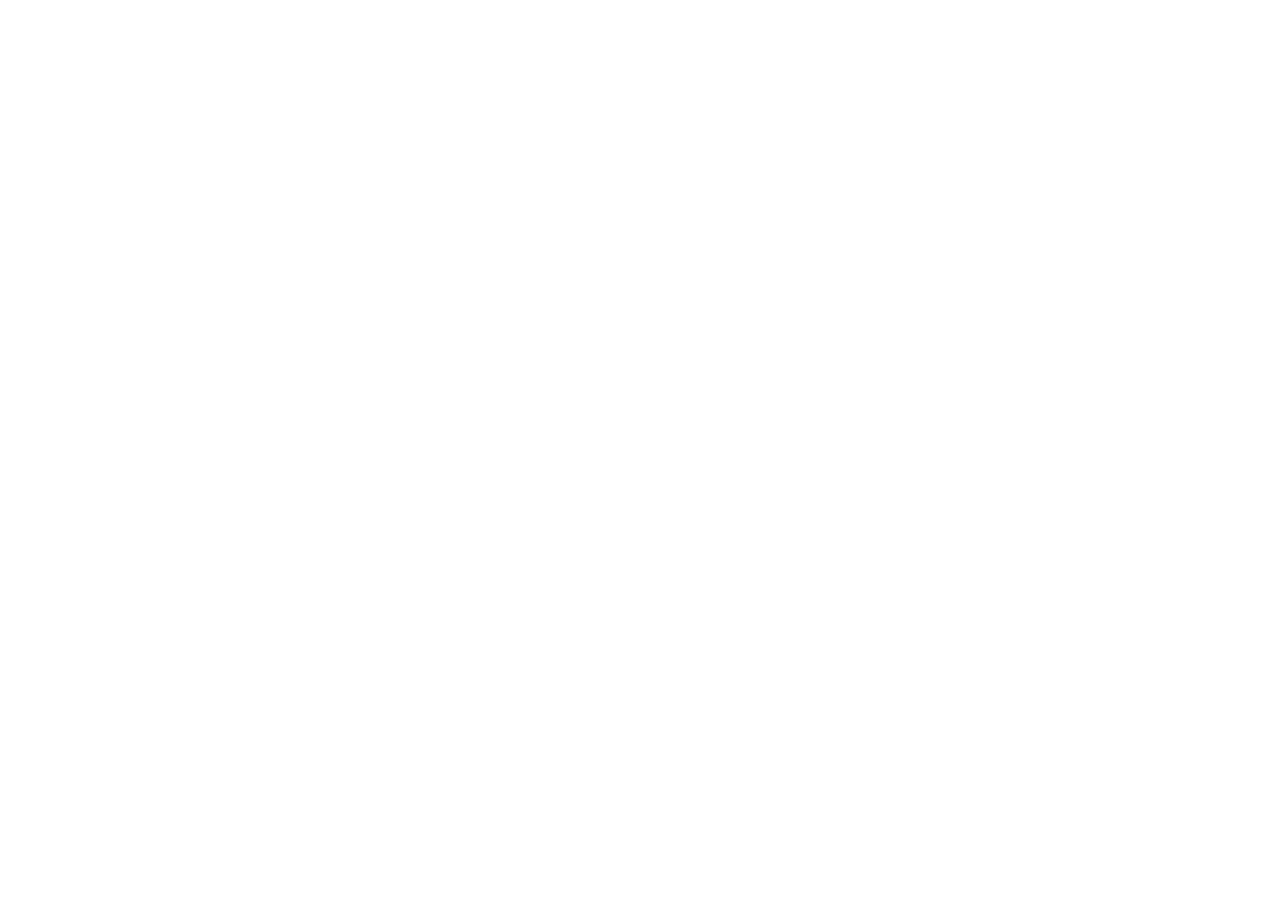
==== index.html @ 5542f433 "initial commit" ====
<!DOCTYPE html>
<html lang="en">
<head>
  <meta charset="UTF-8">
  <meta http-equiv="X-UA-Compatible" content="IE=edge">
  <meta name="viewport" content="width=device-width, initial-scale=1.0">
  <title>Site_test</title>
</head>
<body>
  
</body>
</html>
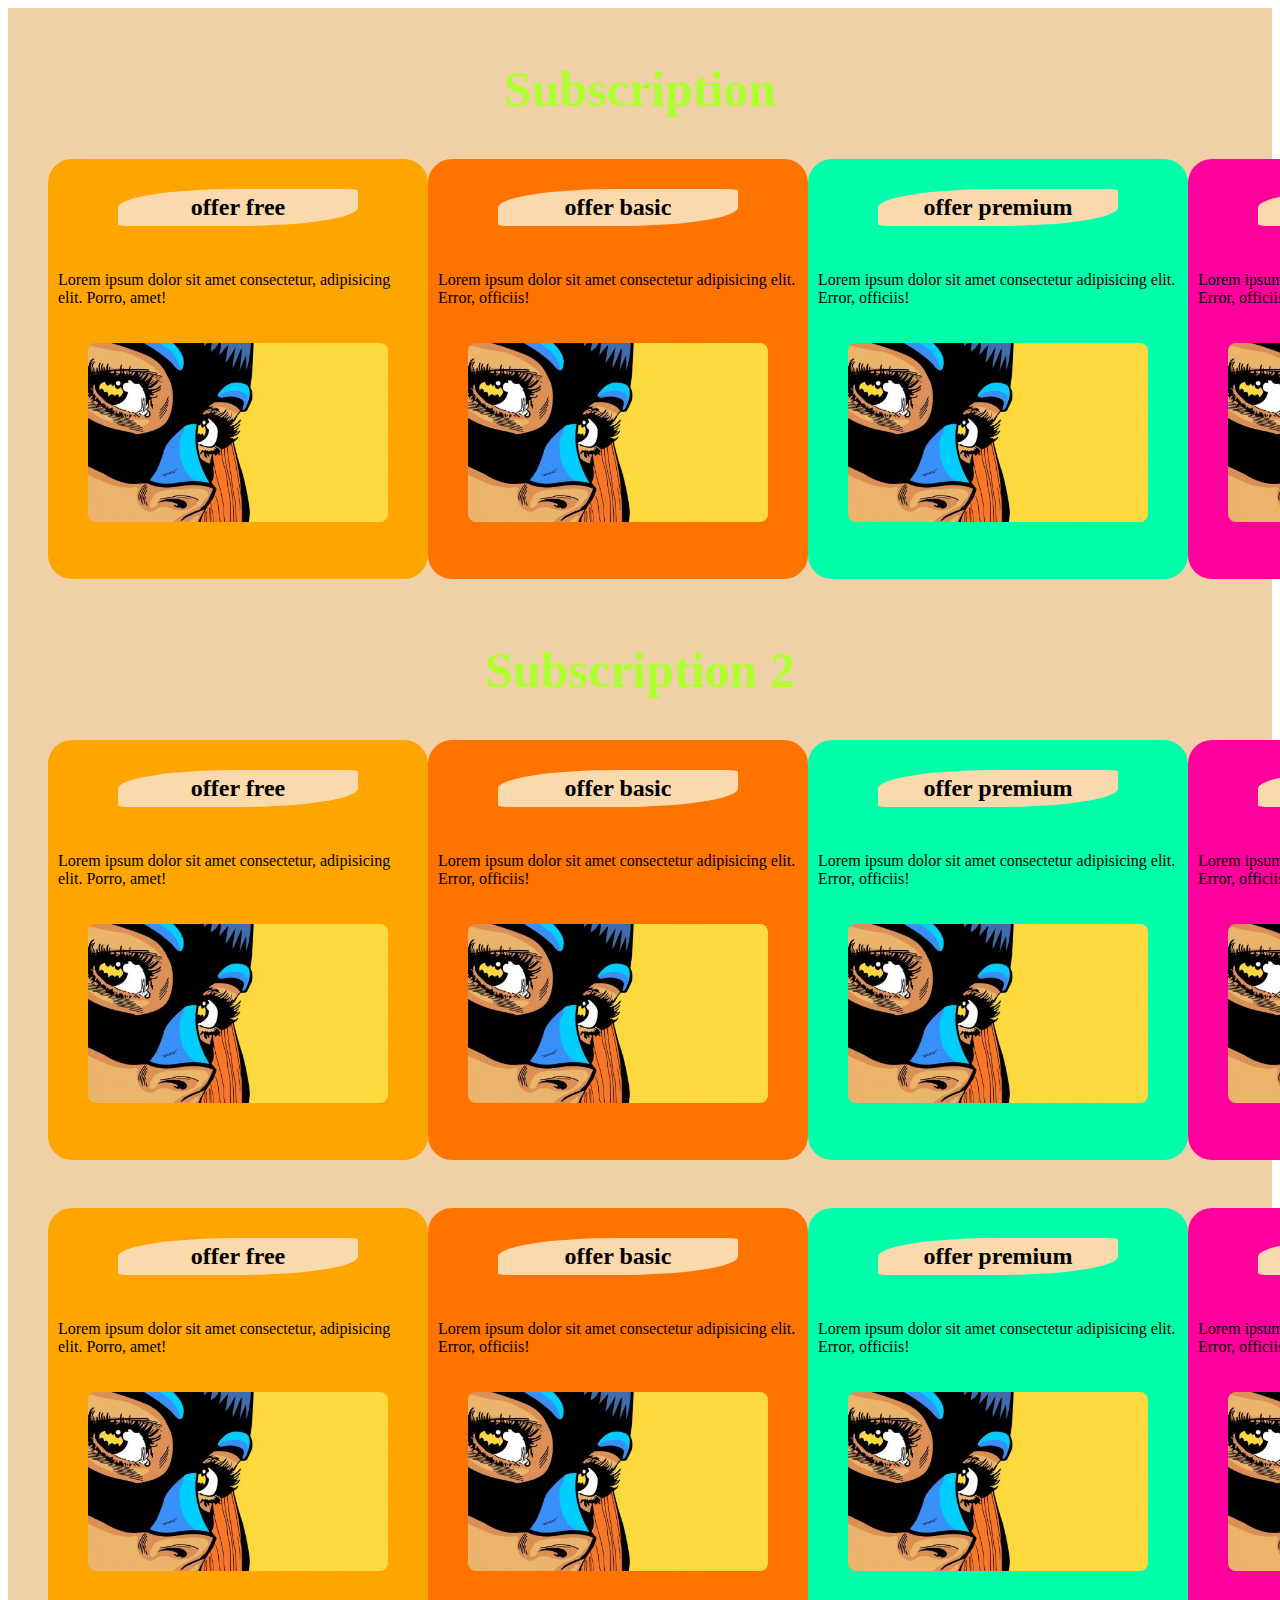
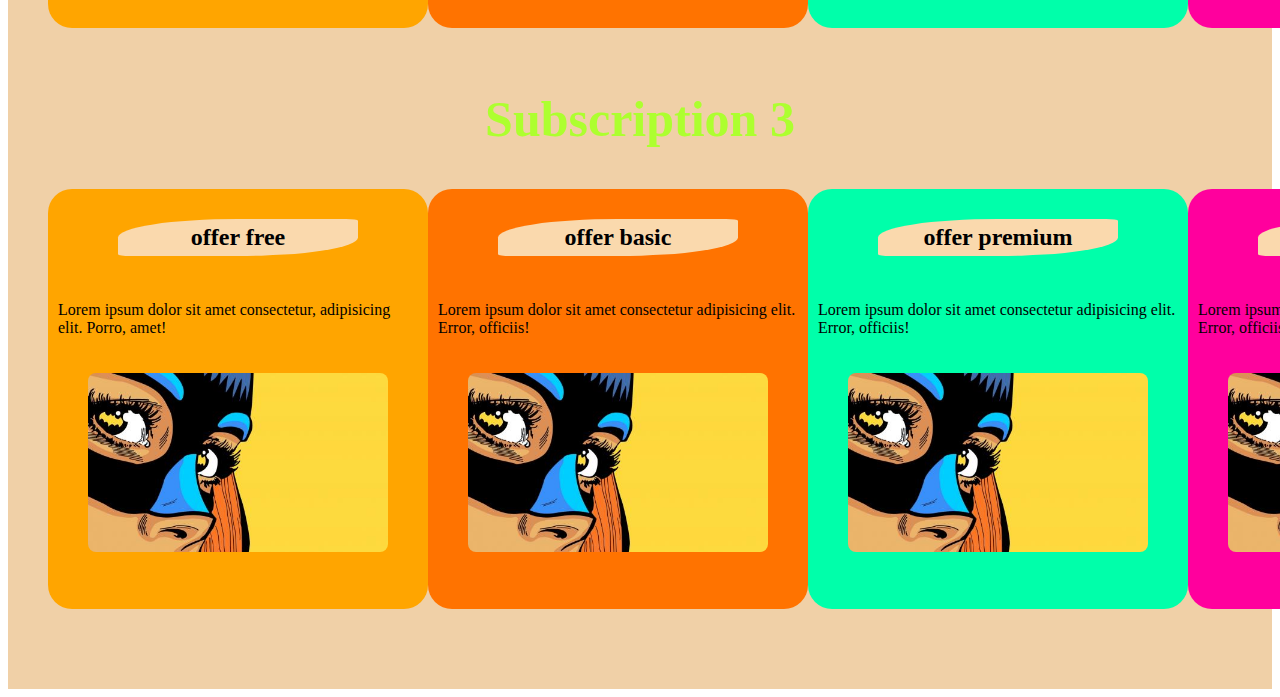
==== commit a3348fb5: "03.02" ====
--- a/index.html
+++ b/index.html
@@ -1,12 +1,319 @@
 <!DOCTYPE html>
 <html lang="en">
-<head>
-  <meta charset="UTF-8">
-  <meta http-equiv="X-UA-Compatible" content="IE=edge">
-  <meta name="viewport" content="width=device-width, initial-scale=1.0">
-  <title>Site_test</title>
-</head>
-<body>
-  
-</body>
-</html>+  <head>
+    <meta charset="UTF-8" />
+    <meta http-equiv="X-UA-Compatible" content="IE=edge" />
+    <meta name="viewport" content="width=device-width, initial-scale=1.0" />
+    <link rel="stylesheet" href="./css/style.css" />
+    <title>Site_test</title>
+  </head>
+  <body>
+    <section class="section-offers section-offers1">
+      <h2 class="offers-title">Subscription</h2>
+      <div class="offers-list offers-list1">
+        <div class="offers-list__item item-1">
+          <div class="offers-list__item-text">
+            <h2 class="offers-list__title">
+              <span class="offers-list__title-span">offer free</span>
+            </h2>
+            <p class="offers-list__description">
+              Lorem ipsum dolor sit amet consectetur, adipisicing elit. Porro,
+              amet!
+            </p>
+          </div>
+          <div class="offers-list__item-img">
+            <img
+              src="./img/com-eyes.jpg"
+              alt=""
+              class="offers-list__img offers-list__img1"
+            />
+          </div>
+        </div>
+        <div class="offers-list__item item-2">
+          <div class="offers-list__item-text">
+            <h2 class="offers-list__title">
+              <span class="offers-list__title-span">offer basic</span>
+            </h2>
+            <p class="offers-list__description">
+              Lorem ipsum dolor sit amet consectetur adipisicing elit. Error,
+              officiis!
+            </p>
+          </div>
+          <div class="offers-list__item-img">
+            <img
+              src="./img/com-eyes.jpg"
+              alt=""
+              class="offers-list__img offers-list__img2"
+            />
+          </div>
+        </div>
+        <div class="offers-list__item item-3">
+          <div class="offers-list__item-text">
+            <h2 class="offers-list__title">
+              <span class="offers-list__title-span">offer premium</span>
+            </h2>
+            <p class="offers-list__description">
+              Lorem ipsum dolor sit amet consectetur adipisicing elit. Error,
+              officiis!
+            </p>
+          </div>
+          <div class="offers-list__item-img">
+            <img
+              src="./img/com-eyes.jpg"
+              alt=""
+              class="offers-list__img offers-list__img3"
+            />
+          </div>
+        </div>
+        <div class="offers-list__item item-4">
+          <div class="offers-list__item-text">
+            <h2 class="offers-list__title">
+              <span class="offers-list__title-span">offer pro</span>
+            </h2>
+            <p class="offers-list__description">
+              Lorem ipsum dolor sit amet consectetur adipisicing elit. Error,
+              officiis!
+            </p>
+          </div>
+          <div class="offers-list__item-img">
+            <img
+              src="./img/com-eyes.jpg"
+              alt=""
+              class="offers-list__img offers-list__img4"
+            />
+          </div>
+        </div>
+      </div>
+    </section>
+    <section class="section-offers section-offers2">
+      <h2 class="offers-title">Subscription 2</h2>
+      <div class="offers-list offers-list2">
+        <div class="offers-list__item item-1">
+          <div class="offers-list__item-text">
+            <h2 class="offers-list__title">
+              <span class="offers-list__title-span">offer free</span>
+            </h2>
+            <p class="offers-list__description">
+              Lorem ipsum dolor sit amet consectetur, adipisicing elit. Porro,
+              amet!
+            </p>
+          </div>
+          <div class="offers-list__item-img">
+            <img
+              src="./img/com-eyes.jpg"
+              alt=""
+              class="offers-list__img offers-list__img1"
+            />
+          </div>
+        </div>
+        <div class="offers-list__item item-2">
+          <div class="offers-list__item-text">
+            <h2 class="offers-list__title">
+              <span class="offers-list__title-span">offer basic</span>
+            </h2>
+            <p class="offers-list__description">
+              Lorem ipsum dolor sit amet consectetur adipisicing elit. Error,
+              officiis!
+            </p>
+          </div>
+          <div class="offers-list__item-img">
+            <img
+              src="./img/com-eyes.jpg"
+              alt=""
+              class="offers-list__img offers-list__img2"
+            />
+          </div>
+        </div>
+        <div class="offers-list__item item-3">
+          <div class="offers-list__item-text">
+            <h2 class="offers-list__title">
+              <span class="offers-list__title-span">offer premium</span>
+            </h2>
+            <p class="offers-list__description">
+              Lorem ipsum dolor sit amet consectetur adipisicing elit. Error,
+              officiis!
+            </p>
+          </div>
+          <div class="offers-list__item-img">
+            <img
+              src="./img/com-eyes.jpg"
+              alt=""
+              class="offers-list__img offers-list__img3"
+            />
+          </div>
+        </div>
+        <div class="offers-list__item item-4">
+          <div class="offers-list__item-text">
+            <h2 class="offers-list__title">
+              <span class="offers-list__title-span">offer pro</span>
+            </h2>
+            <p class="offers-list__description">
+              Lorem ipsum dolor sit amet consectetur adipisicing elit. Error,
+              officiis!
+            </p>
+          </div>
+          <div class="offers-list__item-img">
+            <img
+              src="./img/com-eyes.jpg"
+              alt=""
+              class="offers-list__img offers-list__img4"
+            />
+          </div>
+        </div>
+        <div class="offers-list__item item-5">
+          <div class="offers-list__item-text">
+            <h2 class="offers-list__title">
+              <span class="offers-list__title-span">offer free</span>
+            </h2>
+            <p class="offers-list__description">
+              Lorem ipsum dolor sit amet consectetur, adipisicing elit. Porro,
+              amet!
+            </p>
+          </div>
+          <div class="offers-list__item-img">
+            <img
+              src="./img/com-eyes.jpg"
+              alt=""
+              class="offers-list__img offers-list__img1"
+            />
+          </div>
+        </div>
+        <div class="offers-list__item item-6">
+          <div class="offers-list__item-text">
+            <h2 class="offers-list__title">
+              <span class="offers-list__title-span">offer basic</span>
+            </h2>
+            <p class="offers-list__description">
+              Lorem ipsum dolor sit amet consectetur adipisicing elit. Error,
+              officiis!
+            </p>
+          </div>
+          <div class="offers-list__item-img">
+            <img
+              src="./img/com-eyes.jpg"
+              alt=""
+              class="offers-list__img offers-list__img2"
+            />
+          </div>
+        </div>
+        <div class="offers-list__item item-7">
+          <div class="offers-list__item-text">
+            <h2 class="offers-list__title">
+              <span class="offers-list__title-span">offer premium</span>
+            </h2>
+            <p class="offers-list__description">
+              Lorem ipsum dolor sit amet consectetur adipisicing elit. Error,
+              officiis!
+            </p>
+          </div>
+          <div class="offers-list__item-img">
+            <img
+              src="./img/com-eyes.jpg"
+              alt=""
+              class="offers-list__img offers-list__img3"
+            />
+          </div>
+        </div>
+        <div class="offers-list__item item-8">
+          <div class="offers-list__item-text">
+            <h2 class="offers-list__title">
+              <span class="offers-list__title-span">offer pro</span>
+            </h2>
+            <p class="offers-list__description">
+              Lorem ipsum dolor sit amet consectetur adipisicing elit. Error,
+              officiis!
+            </p>
+          </div>
+          <div class="offers-list__item-img">
+            <img
+              src="./img/com-eyes.jpg"
+              alt=""
+              class="offers-list__img offers-list__img4"
+            />
+          </div>
+        </div>
+      </div>
+    </section>
+    <!-- <section class="section-offers section-offers3">
+      <h2 class="offers-title">Subscription 3</h2>
+      <div class="offers-list offers-list3"></div>
+    </section> -->
+    <section class="section-offers section-offers4">
+      <h2 class="offers-title">Subscription 3</h2>
+      <div class="offers-list offers-list4">
+        <div class="offers-list__item item-1">
+          <div class="offers-list__item-text">
+            <h2 class="offers-list__title">
+              <span class="offers-list__title-span">offer free</span>
+            </h2>
+            <p class="offers-list__description">
+              Lorem ipsum dolor sit amet consectetur, adipisicing elit. Porro,
+              amet!
+            </p>
+          </div>
+          <div class="offers-list__item-img">
+            <img
+              src="./img/com-eyes.jpg"
+              alt=""
+              class="offers-list__img offers-list__img1"
+            />
+          </div>
+        </div>
+        <div class="offers-list__item item-2">
+          <div class="offers-list__item-text">
+            <h2 class="offers-list__title">
+              <span class="offers-list__title-span">offer basic</span>
+            </h2>
+            <p class="offers-list__description">
+              Lorem ipsum dolor sit amet consectetur adipisicing elit. Error,
+              officiis!
+            </p>
+          </div>
+          <div class="offers-list__item-img">
+            <img
+              src="./img/com-eyes.jpg"
+              alt=""
+              class="offers-list__img offers-list__img2"
+            />
+          </div>
+        </div>
+        <div class="offers-list__item item-3">
+          <div class="offers-list__item-text">
+            <h2 class="offers-list__title">
+              <span class="offers-list__title-span">offer premium</span>
+            </h2>
+            <p class="offers-list__description">
+              Lorem ipsum dolor sit amet consectetur adipisicing elit. Error,
+              officiis!
+            </p>
+          </div>
+          <div class="offers-list__item-img">
+            <img
+              src="./img/com-eyes.jpg"
+              alt=""
+              class="offers-list__img offers-list__img3"
+            />
+          </div>
+        </div>
+        <div class="offers-list__item item-4">
+          <div class="offers-list__item-text">
+            <h2 class="offers-list__title">
+              <span class="offers-list__title-span">offer pro</span>
+            </h2>
+            <p class="offers-list__description">
+              Lorem ipsum dolor sit amet consectetur adipisicing elit. Error,
+              officiis!
+            </p>
+          </div>
+          <div class="offers-list__item-img">
+            <img
+              src="./img/com-eyes.jpg"
+              alt=""
+              class="offers-list__img offers-list__img4"
+            />
+          </div>
+        </div>
+      </div>
+    </section>
+  </body>
+</html>
--- a/css/style.css
+++ b/css/style.css
@@ -0,0 +1,94 @@
+.section-offers {
+  background-color: rgb(240, 208, 167);
+  padding: 10px 40px;
+}
+.section-offers4 {
+  padding-bottom: 5em;
+}
+.offers-title,
+.offers-list__title {
+  text-align: center;
+}
+.offers-title {
+  color: greenyellow;
+  font-size: 50px;
+}
+.offers-list {
+  display: grid;
+  grid-template-columns: repeat(4, 1fr);
+  place-items: center;
+}
+.offers-list1 {
+  justify-items: start;
+}
+.offers-list4 {
+  justify-items: end;
+}
+.offers-list2 {
+  grid-row-gap: 3em;
+}
+.offers-list__item {
+  width: 360px;
+  height: 400px;
+  padding: 10px;
+  display: flex;
+  flex-direction: column;
+  border-radius: 3ch;
+}
+.item-1,
+.item-5 {
+  background: orange;
+}
+.item-2,
+.item-6 {
+  background: rgb(255, 115, 0);
+}
+.item-3,
+.item-7 {
+  background: rgb(0, 255, 170);
+}
+.item-4,
+.item-8 {
+  background: rgb(255, 0, 157);
+}
+.section-offers2 .item-1,
+.section-offers2 .item-2,
+.section-offers2 .item-3,
+.section-offers2 .item-4 {
+  justify-self: end;
+}
+.section-offers2 .item-5,
+.section-offers2 .item-6,
+.section-offers2 .item-7,
+.section-offers2 .item-8 {
+  justify-self: start;
+}
+.section-offers1 .offers-list__item:hover {
+  transform: scale(1.1);
+}
+.section-offers1 .offers-list__item:hover .offers-list__title-span {
+  border-radius: 5% 50% 5% 50%;
+}
+.section-offers2 .offers-list__item:hover {
+  box-shadow: inset 0 0 4em rgb(187, 255, 0);
+}
+.section-offers4 .offers-list__item:hover {
+  box-shadow: 0 0 0 1em gold;
+}
+.offers-list__item-text {
+  margin-bottom: 20px;
+}
+.offers-list__title-span {
+  display: block;
+  padding: 5px;
+  background-color: rgb(250, 217, 173);
+  margin: 5px 60px 45px;
+  border-radius: 50% 5% 50% 5%;
+}
+.offers-list__img {
+  display: block;
+  margin-left: auto;
+  margin-right: auto;
+  width: 300px;
+  border-radius: 1ch;
+}
